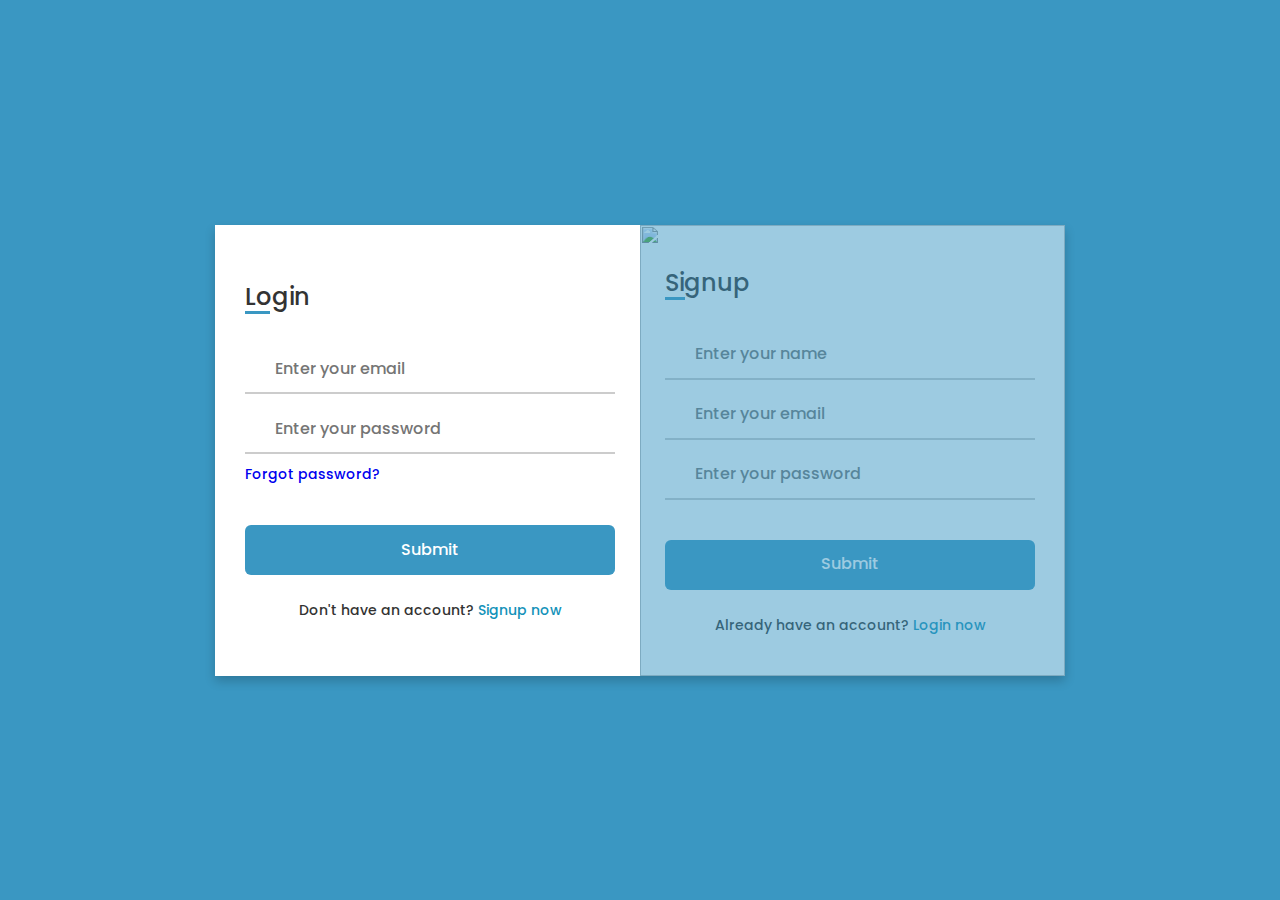
==== public/index.html @ 2ce90429 "Create index.html" ====
<!DOCTYPE html>
<html lang="en" dir="ltr">
<head>
    <meta charset="UTF-8">
    <title>Login and Registration Form</title>
    <link rel="stylesheet" href="style.css">
    <meta name="viewport" content="width=device-width, initial-scale=1.0">
</head>
<body>
    <div class="container">
        <input type="checkbox" id="flip">
        <div class="cover">
            <div class="front">
                <img src="images/frontimage.png" alt="">
                <div class="text">
                    <span class="text-1"></span>
                    <span class="text-2"></span>
                </div>
            </div>
            <div class="back">
                <img src="images/backImg.png" alt="">
                <div class="text">
                    <span class="text-1"></span>
                    <span class="text-2">Let's get started</span>
                </div>
            </div>
        </div>
        <div class="forms">
            <div class="form-content">
                <div class="login-form">
                    <div class="title">Login</div>
                    <form id="loginForm">
                        <div class="input-boxes">
                            <div class="input-box">
                                <i class="fas fa-envelope"></i>
                                <input type="text" id="username" placeholder="Enter your email" required>
                            </div>
                            <div class="input-box">
                                <i class="fas fa-lock"></i>
                                <input type="password" id="password" placeholder="Enter your password" required>
                            </div>
                            <div class="text"><a href="#">Forgot password?</a></div>
                            <div class="button input-box">
                                <input type="submit" value="Submit">
                            </div>
                            <div class="text sign-up-text">Don't have an account? <label for="flip">Signup now</label></div>
                        </div>
                    </form>
                    <p id="message"></p>
                </div>
                <div class="signup-form">
                    <div class="title">Signup</div>
                    <form action="#">
                        <div class="input-boxes">
                            <div class="input-box">
                                <i class="fas fa-user"></i>
                                <input type="text" placeholder="Enter your name" required>
                            </div>
                            <div class="input-box">
                                <i class="fas fa-envelope"></i>
                                <input type="text" placeholder="Enter your email" required>
                            </div>
                            <div class="input-box">
                                <i class="fas fa-lock"></i>
                                <input type="password" placeholder="Enter your password" required>
                            </div>
                            <div class="button input-box">
                                <input type="submit" value="Submit">
                            </div>
                            <div class="text sign-up-text">Already have an account? <label for="flip">Login now</label></div>
                        </div>
                    </form>
                </div>
            </div>
        </div>
    </div>

    <script>
        document.getElementById('loginForm').addEventListener('submit', async (event) => {
            event.preventDefault();

            const username = document.getElementById('username').value;
            const password = document.getElementById('password').value;

            try {
                const response = await fetch('http://localhost:3000/login', {
                    method: 'POST',
                    headers: {
                        'Content-Type': 'application/json'
                    },
                    body: JSON.stringify({ username, password })
                });

                const data = await response.json();
                document.getElementById('message').textContent = data.message;

                if (response.ok && data.message.includes('successful')) {
                    // You could redirect or do something else here
                }
            } catch (error) {
                console.error('Error:', error);
            }
        });
    </script>
</body>
</html>
---- public/style.css ----
/* Google Font Link */
@import url('https://fonts.googleapis.com/css2?family=Poppins:wght@200;300;400;500;600;700&display=swap');
*{
  margin: 0;
  padding: 0;
  box-sizing: border-box;
  font-family: "Poppins" , sans-serif;
}
body{
  min-height: 100vh;
  display: flex;
  align-items: center;
  justify-content: center;
  background: #3a97c2;
  padding: 30px;
}
.container{
  position: relative;
  max-width: 850px;
  width: 100%;
  background: #fff;
  padding: 40px 30px;
  box-shadow: 0 5px 10px rgba(0,0,0,0.2);
  perspective: 2700px;
}
.container .cover{
  position: absolute;
  top: 0;
  left: 50%;
  height: 100%;
  width: 50%;
  z-index: 98;
  transition: all 1s ease;
  transform-origin: left;
  transform-style: preserve-3d;
}
.container #flip:checked ~ .cover{
  transform: rotateY(-180deg);
}
 .container .cover .front,
 .container .cover .back{
  position: absolute;
  top: 0;
  left: 0;
  height: 100%;
  width: 100%;
}
.cover .back{
  transform: rotateY(180deg);
  backface-visibility: hidden;
}
.container .cover::before,
.container .cover::after{
  content: '';
  position: absolute;
  height: 100%;
  width: 100%;
  background: #3a97c2;
  opacity: 0.5;
  z-index: 12;
}
.container .cover::after{
  opacity: 0.3;
  transform: rotateY(180deg);
  backface-visibility: hidden;
}
.container .cover img{
  position: absolute;
  height: 100%;
  width: 100%;
  object-fit: cover;
  z-index: 10;
}
.container .cover .text{
  position: absolute;
  z-index: 130;
  height: 100%;
  width: 100%;
  display: flex;
  flex-direction: column;
  align-items: center;
  justify-content: center;
}
.cover .text .text-1,
.cover .text .text-2{
  font-size: 26px;
  font-weight: 600;
  color: #fff;
  text-align: center;
}
.cover .text .text-2{
  font-size: 15px;
  font-weight: 500;
}
.container .forms{
  height: 100%;
  width: 100%;
  background: #fff;
}
.container .form-content{
  display: flex;
  align-items: center;
  justify-content: space-between;
}
.form-content .login-form,
.form-content .signup-form{
  width: calc(100% / 2 - 25px);
}
.forms .form-content .title{
  position: relative;
  font-size: 24px;
  font-weight: 500;
  color: #333;
}
.forms .form-content .title:before{
  content: '';
  position: absolute;
  left: 0;
  bottom: 0;
  height: 3px;
  width: 25px;
  background: #3a97c2;
}
.forms .signup-form  .title:before{
  width: 20px;
}
.forms .form-content .input-boxes{
  margin-top: 30px;
}
.forms .form-content .input-box{
  display: flex;
  align-items: center;
  height: 50px;
  width: 100%;
  margin: 10px 0;
  position: relative;
}
.form-content .input-box input{
  height: 100%;
  width: 100%;
  outline: none;
  border: none;
  padding: 0 30px;
  font-size: 16px;
  font-weight: 500;
  border-bottom: 2px solid rgba(0,0,0,0.2);
  transition: all 0.3s ease;
}
.form-content .input-box input:focus,
.form-content .input-box input:valid{
  border-color: #3a97c2;
}
.form-content .input-box i{
  position: absolute;
  color: #3a97c2;
  font-size: 17px;
}
.forms .form-content .text{
  font-size: 14px;
  font-weight: 500;
  color: #333;
}
.forms .form-content .text a{
  text-decoration: none;
}
.forms .form-content .text a:hover{
  text-decoration: underline;
}
.forms .form-content .button{
  color: #fff;
  margin-top: 40px;
}
.forms .form-content .button input{
  color: #fff;
  background: #3a97c2;
  border-radius: 6px;
  padding: 0;
  cursor: pointer;
  transition: all 0.4s ease;
}
.forms .form-content .button input:hover{
  background: #1392b9;
}
.forms .form-content label{
  color: #1392b9;
  cursor: pointer;
}
.forms .form-content label:hover{
  text-decoration: underline;
}
.forms .form-content .login-text,
.forms .form-content .sign-up-text{
  text-align: center;
  margin-top: 25px;
}
.container #flip{
  display: none;
}
@media (max-width: 730px) {
  .container .cover{
    display: none;
  }
  .form-content .login-form,
  .form-content .signup-form{
    width: 100%;
  }
  .form-content .signup-form{
    display: none;
  }
  .container #flip:checked ~ .forms .signup-form{
    display: block;
  }
  .container #flip:checked ~ .forms .login-form{
    display: none;
  }
}

.cover .back {
    transform: rotateY(180deg);
    backface-visibility: hidden;
    z-index: 1; /* Ensure it is above other elements */
  }
  
  .container .cover img {
    z-index: 1; /* Ensure the image is on top of other elements */
  }
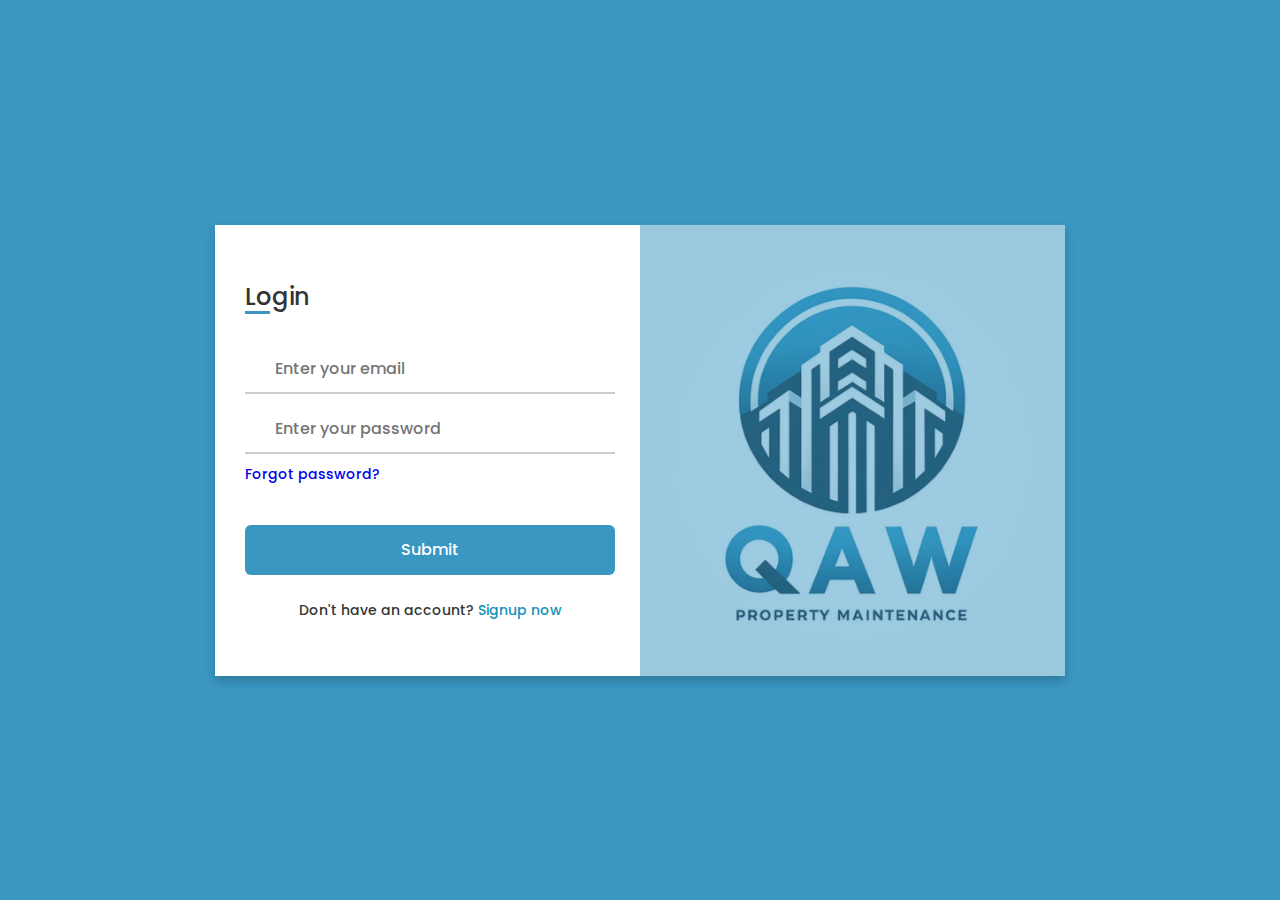
==== commit 76dc84c2: "Update index.html" ====
--- a/public/index.html
+++ b/public/index.html
@@ -11,14 +11,14 @@
         <input type="checkbox" id="flip">
         <div class="cover">
             <div class="front">
-                <img src="images/frontimage.png" alt="">
+                <img src="frontimage.png" alt="">
                 <div class="text">
                     <span class="text-1"></span>
                     <span class="text-2"></span>
                 </div>
             </div>
             <div class="back">
-                <img src="images/backImg.png" alt="">
+                <img src="backImg.png" alt="">
                 <div class="text">
                     <span class="text-1"></span>
                     <span class="text-2">Let's get started</span>
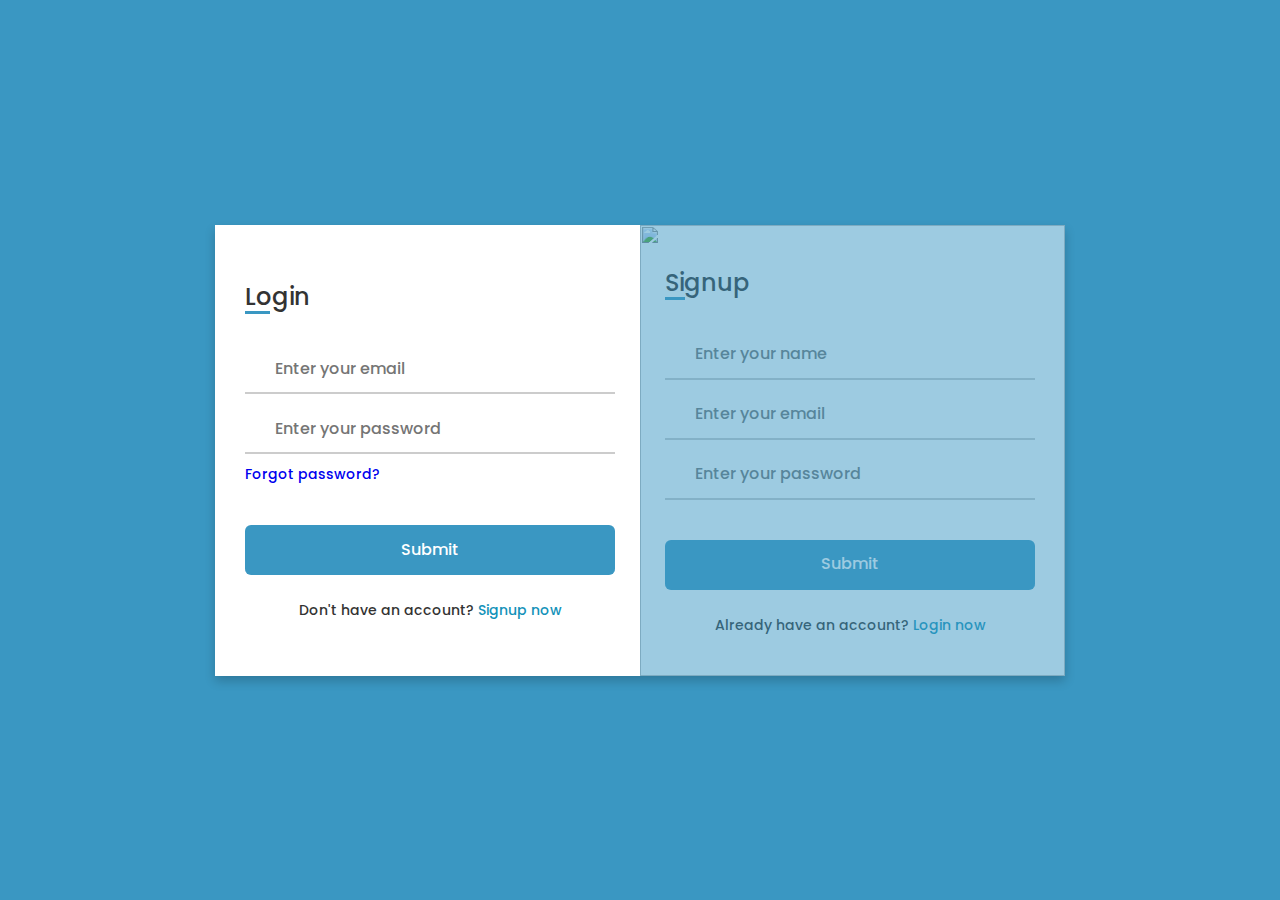
==== commit f4360d11: "Update index.html" ====
--- a/public/index.html
+++ b/public/index.html
@@ -11,14 +11,14 @@
         <input type="checkbox" id="flip">
         <div class="cover">
             <div class="front">
-                <img src="frontimage.png" alt="">
+                <img src="./public/frontimage.png" alt="">
                 <div class="text">
                     <span class="text-1"></span>
                     <span class="text-2"></span>
                 </div>
             </div>
             <div class="back">
-                <img src="backImg.png" alt="">
+                <img src="./public/backImg.png" alt="">
                 <div class="text">
                     <span class="text-1"></span>
                     <span class="text-2">Let's get started</span>
